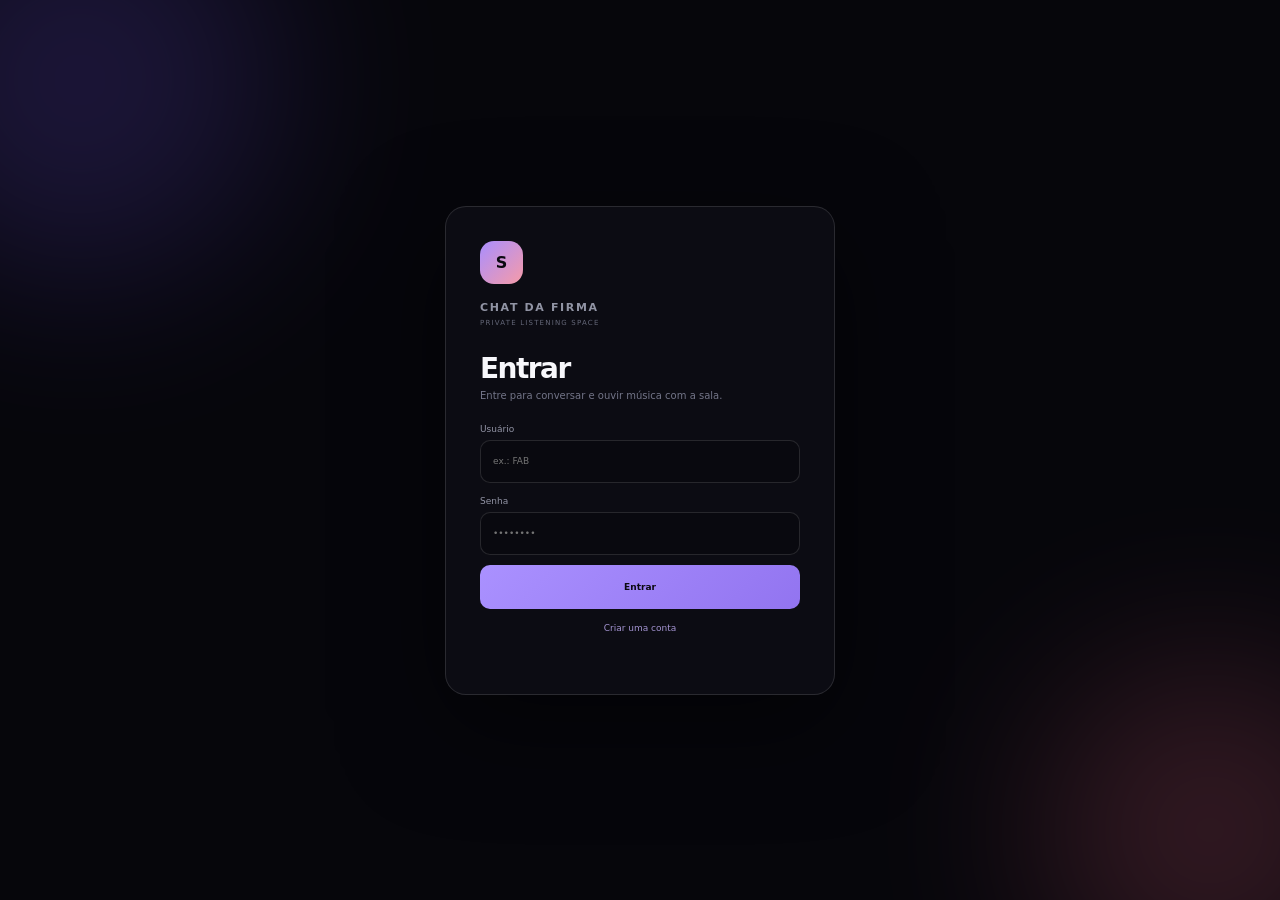
==== public/index.html @ df042251 "Add files via upload" ====
<!doctype html>
<html lang="pt-BR">
<head>
  <meta charset="UTF-8">
  <meta name="viewport" content="width=device-width, initial-scale=1.0">
  <meta name="theme-color" content="#08090d">
  <title>Nova guia</title>
  <link rel="stylesheet" href="style.css">
</head>
<body>
  <div id="toast-stack" class="toast-stack"></div>

  <div id="auth" class="auth-screen">
    <div class="auth-glow glow-a"></div><div class="auth-glow glow-b"></div>
    <div class="auth-card">
      <div class="logo-mark">S</div>
      <div class="brand"><span id="auth-site-name">CHAT DA FIRMA</span></div>
      <div class="auth-kicker">PRIVATE LISTENING SPACE</div>
      <h1 id="auth-title">Entrar</h1>
      <p id="auth-subtitle">Entre para conversar e ouvir música com a sala.</p>
      <label>Usuário<input id="auth-user" autocomplete="username" maxlength="30" placeholder="ex.: FAB"></label>
      <label>Senha<input id="auth-pass" type="password" autocomplete="current-password" maxlength="120" placeholder="••••••••"></label>
      <button id="auth-submit" class="primary big">Entrar</button>
      <button id="auth-toggle" class="text-button">Criar uma conta</button>
      <div id="auth-error" class="form-error"></div>
    </div>
  </div>

  <div id="room-modal" class="overlay hidden"><div class="modal">
    <button class="modal-close" id="room-close" aria-label="Fechar">×</button>
    <div class="kicker">NOVO ESPAÇO</div><h2>Criar sala</h2><p>Um lugar separado para conversar e ouvir junto.</p>
    <label>Nome da sala<input id="room-name" maxlength="30" placeholder="after-hours"></label>
    <div class="field-label">Cor da sala</div>
    <div id="accent-picker" class="accent-picker"></div>
    <label class="check-row"><input id="room-private" type="checkbox"><span></span> Sala protegida por senha</label>
    <label id="room-pass-wrap" class="hidden">Senha<input id="room-pass" type="password" maxlength="80" placeholder="mínimo 4 caracteres"></label>
    <div class="modal-actions"><button id="room-create" class="primary">Criar sala</button></div>
    <div id="room-error" class="form-error"></div>
  </div></div>

  <div id="password-modal" class="overlay hidden"><div class="modal small-modal">
    <button class="modal-close" id="password-close" aria-label="Fechar">×</button>
    <div class="modal-icon lock-icon">●</div><div class="kicker">SALA PRIVADA</div><h2>Acesso restrito</h2><p>Essa sala exige uma senha.</p>
    <label>Senha<input id="room-enter-pass" type="password" maxlength="80"></label>
    <div class="modal-actions"><button id="password-enter" class="primary">Entrar na sala</button></div>
    <div id="password-error" class="form-error"></div>
  </div></div>

  <div id="music-modal" class="overlay hidden"><div class="modal music-modal">
    <button class="modal-close" id="music-close" aria-label="Fechar">×</button>
    <div class="kicker">COLOCAR NA FILA</div><h2>Adicionar música</h2><p>A próxima faixa entra na programação coletiva.</p>
    <div class="search-row"><input id="music-search" placeholder="Artista, faixa ou álbum..." autocomplete="off"><button id="music-search-btn" class="primary">Buscar</button></div>
    <div id="music-status" class="subtle"></div><div id="music-results" class="music-results"></div>
  </div></div>

  <div id="gif-modal" class="overlay hidden"><div class="modal gif-modal">
    <button class="modal-close" id="gif-close" aria-label="Fechar">×</button>
    <div class="kicker">GIFS</div><h2>Escolha um GIF</h2><p>Pesquise e escolha um GIF para enviar na sala.</p>
    <div class="gif-search-row"><input id="gif-search" maxlength="50" placeholder="Pesquisar GIFs..." autocomplete="off"><button id="gif-search-btn" class="icon-action" aria-label="Pesquisar"></button></div>
    <div id="gif-categories" class="gif-categories"></div>
    <div id="gif-status" class="subtle"></div>
    <div id="gif-results" class="gif-grid"></div>
  </div></div>

  <div id="queue-modal" class="overlay hidden"><div class="modal queue-modal">
    <button class="modal-close" id="queue-close" aria-label="Fechar">×</button>
    <div class="kicker">PROGRAMAÇÃO</div><h2>Fila da sala</h2><p>O que vem depois da faixa atual.</p>
    <div id="queue-list" class="queue-list"></div>
  </div></div>

  <div id="settings-modal" class="overlay hidden"><div class="modal settings-modal">
    <button class="modal-close" id="settings-close" aria-label="Fechar">×</button>
    <div class="kicker">PREFERÊNCIAS</div><h2>Ajustes</h2><p>Personalize como você aparece e, se for administrador, o nome do site.</p>
    <label>Seu nome de exibição<input id="display-name-input" maxlength="30" placeholder="Como os outros verão você"></label>
    <div class="settings-note">Seu usuário de login continua o mesmo. Apenas o nome mostrado no chat muda.</div>
    <div id="site-settings-wrap" class="hidden">
      <div class="settings-divider"></div>
      <div class="field-label">Identidade do site</div>
      <label>Nome do site<input id="site-name-input" maxlength="40" placeholder="Chat da Firma"></label>
      <div class="settings-note">Esse nome aparece dentro do aplicativo. A guia do navegador continuará como <strong>Nova guia</strong>.</div>
    </div>
    <div class="modal-actions"><button id="settings-save" class="primary">Salvar alterações</button></div>
    <div id="settings-error" class="form-error"></div>
  </div></div>

  <div id="admin-modal" class="overlay hidden"><div class="modal admin-modal">
    <button class="modal-close" id="admin-close" aria-label="Fechar">×</button>
    <div class="kicker">ADMIN / FAB</div><h2>Controle da comunidade</h2><p>Gerencie salas e histórico do servidor.</p>
    <div class="admin-danger"><div><strong>Limpar todas as conversas</strong><span>Remove o histórico de todas as salas.</span></div><button id="admin-clear-all" class="danger">Limpar tudo</button></div>
    <div class="admin-section-title">Salas</div><div id="admin-rooms" class="admin-rooms"></div>
  </div></div>

  <div id="app" class="app hidden">
    <aside class="sidebar">
      <div class="sidebar-head"><div class="brand-mini"><span class="brand-square" id="brand-mark">C</span><div><strong id="site-name">Chat da Firma</strong><small>conversa + música</small></div></div><button id="mobile-menu" class="icon-button" aria-label="Abrir menu">☰</button></div>
      <div class="profile-card"><div id="user-avatar" class="avatar"></div><div class="profile-copy"><strong id="user-name">—</strong><span><i></i><em id="user-role">online</em></span></div><button id="logout" class="logout">Sair</button></div>
      <div class="side-label"><span>SEUS ESPAÇOS</span><button id="new-room" class="plus-button" title="Nova sala" aria-label="Nova sala">+</button></div>
      <nav id="rooms" class="rooms"></nav>
      <button id="settings-open" class="settings-button"><span class="settings-label">Ajustes</span><span id="settings-icon"></span></button><button id="admin-open" class="admin-button hidden">Administração <span>FAB</span></button>
      <div class="sidebar-bottom"><span>Cloud radio</span><span class="live-pill"><i></i> LIVE</span></div>
    </aside>

    <main class="main">
      <header class="topbar">
        <div class="room-heading"><div id="room-badge" class="room-badge">G</div><div><div id="current-room" class="room-name">geral</div><div id="presence" class="room-presence">conectando...</div></div></div>
        <div class="top-actions"><button id="clear-room" class="top-action hidden">Limpar chat</button><button id="open-search-top" class="top-search"><span>⌕</span> Adicionar música <kbd>Ctrl K</kbd></button></div>
      </header>
      <section id="messages" class="messages"></section>
      <footer class="composer"><div class="composer-tools">
        <button id="open-music" class="composer-tool" title="Adicionar música" aria-label="Adicionar música"></button>
        <button id="open-image" class="composer-tool" title="Enviar imagem" aria-label="Enviar imagem"></button>
        <button id="open-gif" class="composer-tool gif-tool" title="Enviar GIF" aria-label="Enviar GIF"><span>GIF</span></button>
        <input id="image-input" class="hidden" type="file" accept="image/png,image/jpeg,image/webp,image/gif">
      </div><div class="composer-box"><textarea id="message-input" rows="1" placeholder="Escreva algo para a sala..."></textarea><span>Enter envia · Shift + Enter quebra linha</span></div><button id="send" class="send"><span>Enviar</span></button></footer>
    </main>

    <aside class="radio">
      <div class="radio-head"><div><div class="kicker">LIVE ROOM</div><h3>Rádio da sala</h3></div><div class="radio-actions"><button id="radio-toggle" class="ghost radio-toggle" title="Ativar recomendações"><span id="radio-icon"></span> Rádio <b id="radio-state">OFF</b></button><button id="open-queue" class="ghost"><span id="queue-icon"></span> Fila <span id="queue-count">0</span></button></div></div>
      <div id="cover" class="cover"><div class="cover-letter">S</div><div class="cover-shine"></div></div>
      <div class="track-meta"><h2 id="track-title">Nenhuma música</h2><p id="track-channel">Adicione uma faixa para começar</p></div>
      <div class="progress"><div id="progress-bar"></div></div><div class="time-row"><span id="time-current">0:00</span><span id="time-total">0:00</span></div>
      <div class="player-controls"><button id="previous-placeholder" class="round-control" disabled>↶</button><button id="play-pause" class="play-control" disabled aria-label="Reproduzir ou pausar"><span id="play-icon">▶</span></button><button id="next-track" class="round-control" disabled aria-label="Próxima música">↷</button></div>
      <div class="volume-control"><button id="volume-mute" class="volume-icon" title="Mutar volume" aria-label="Mutar volume"></button><input id="volume-range" type="range" min="0" max="100" value="100" aria-label="Volume da música"><span id="volume-value">100%</span></div><button id="sound" class="sound-button hidden" title="Notificações"></button>
      <div class="up-next"><div class="up-next-head"><span>PRÓXIMAS</span><button id="open-queue-2">Ver fila</button></div><div id="mini-queue"></div></div>
      <div class="radio-footer"><span><i></i> sincronizado</span><span id="sync-label">—</span></div>
    </aside>
  </div>

  <div id="youtube-player"></div>
  <script src="https://www.youtube.com/iframe_api"></script>
  <script src="app.js"></script>
</body>
</html>
---- public/style.css ----
:root{
  --bg:#07070c;--bg2:#0b0b12;--panel:rgba(17,17,27,.84);--panel-solid:#11111b;--panel-soft:#151522;
  --line:rgba(255,255,255,.075);--line-strong:rgba(255,255,255,.12);--text:#f7f7fb;--muted:#8c8da0;--dim:#5e6071;
  --accent:#9b7cff;--accent-soft:#c9bdff;--green:#55e39b;--red:#ff6f87;--shadow:0 30px 100px rgba(0,0,0,.52);
  font-family:Inter,ui-sans-serif,system-ui,-apple-system,BlinkMacSystemFont,"Segoe UI",sans-serif;
}
*{box-sizing:border-box}html,body{height:100%;margin:0}body{background:var(--bg);color:var(--text);overflow:hidden}button,input,textarea{font:inherit}button{border:0;color:inherit;cursor:pointer}button:disabled{opacity:.42;cursor:not-allowed}.hidden{display:none!important}.svg-icon{display:inline-block;vertical-align:middle;flex:0 0 auto}
body:before{content:"";position:fixed;inset:0;pointer-events:none;background:radial-gradient(900px 500px at 58% -10%,rgba(155,124,255,.12),transparent 60%),radial-gradient(700px 500px at 95% 100%,rgba(103,214,208,.045),transparent 60%);z-index:-1}
.app{height:100vh;display:grid;grid-template-columns:252px minmax(0,1fr) 356px;background:linear-gradient(180deg,#08080e,#06060a)}
.sidebar{display:flex;flex-direction:column;border-right:1px solid var(--line);background:rgba(11,11,18,.82);backdrop-filter:blur(24px);padding:16px 13px;min-width:0}.sidebar-head{display:flex;align-items:center;justify-content:space-between;padding:3px 5px 17px}.brand-mini{display:flex;align-items:center;gap:10px}.brand-square{display:grid;place-items:center;width:32px;height:32px;border:1px solid rgba(255,255,255,.1);border-radius:10px;background:linear-gradient(135deg,#18152a,#11111a);color:#d7d0ff;font-size:12px;font-weight:900;box-shadow:0 8px 28px rgba(155,124,255,.12)}.brand-mini strong{display:block;font-size:12px;letter-spacing:-.02em}.brand-mini small{display:block;color:var(--dim);font-size:9px;letter-spacing:.09em;text-transform:uppercase;margin-top:3px}.icon-button{display:none;background:#14141f;border:1px solid var(--line-strong);border-radius:10px;width:34px;height:34px}
.profile-card{display:flex;align-items:center;gap:10px;padding:11px;background:linear-gradient(145deg,rgba(155,124,255,.1),rgba(255,255,255,.025));border:1px solid var(--line);border-radius:15px}.avatar,.message-avatar{background:linear-gradient(135deg,#a88cff,#ff9baa);display:grid;place-items:center;color:#100d16;font-weight:900}.avatar{width:36px;height:36px;border-radius:12px;font-size:10px}.profile-copy{min-width:0;flex:1}.profile-copy strong{display:block;font-size:11px;white-space:nowrap;overflow:hidden;text-overflow:ellipsis}.profile-copy span{display:flex;gap:5px;align-items:center;margin-top:3px}.profile-copy i,.live-pill i,.radio-footer i{width:6px;height:6px;border-radius:50%;background:var(--green);display:inline-block;box-shadow:0 0 12px rgba(85,227,155,.75)}.profile-copy em{font-style:normal;font-size:9px;color:#69dca5}.logout{background:none;color:#6f7182;font-size:9px}.logout:hover{color:#fff}
.side-label{display:flex;align-items:center;justify-content:space-between;margin:23px 7px 8px;color:#65677a;font-size:8px;font-weight:800;letter-spacing:.15em}.plus-button{width:25px;height:25px;display:grid;place-items:center;background:#151522;border:1px solid var(--line-strong);border-radius:8px;color:#bdb6d9}.plus-button:hover{background:#1b1929;border-color:rgba(155,124,255,.35)}.rooms{display:flex;flex-direction:column;gap:3px;overflow:auto;padding-right:2px}.room-item{display:flex;align-items:center;gap:9px;width:100%;padding:8px 9px;border-radius:10px;color:#818396;background:transparent;text-align:left;font-size:11px;transition:.16s}.room-item:hover{background:rgba(255,255,255,.035);color:#e7e7ee}.room-item.active{background:linear-gradient(90deg,rgba(155,124,255,.18),rgba(155,124,255,.055));color:#fff;box-shadow:inset 2px 0 0 var(--accent)}.room-dot{width:25px;height:25px;border-radius:8px;display:grid;place-items:center;background:color-mix(in srgb,var(--room-color) 11%,#11111a);border:1px solid color-mix(in srgb,var(--room-color) 30%,transparent);color:var(--room-color);font-size:9px;font-weight:900}.room-lock{margin-left:auto;color:#737588;display:flex}.admin-button,.settings-button{width:100%;display:flex;align-items:center;justify-content:space-between;margin-top:8px;padding:10px 11px;border-radius:10px;font-size:9px;font-weight:750;text-align:left}.settings-button{background:#11111b;border:1px solid var(--line);color:#aeb0c0}.settings-button:hover{background:#181825;color:#f0f0f5;border-color:var(--line-strong)}.settings-button #settings-icon{display:flex;color:#77798a}.admin-button{background:#171219;border:1px solid #34222b;color:#f0cdd5}.admin-button span{font-size:8px;color:#a0808b}.sidebar-bottom{margin-top:auto;padding:13px 8px 2px;color:#595b6c;font-size:8px;display:flex;justify-content:space-between;align-items:center}.live-pill{font-size:8px;color:#65dca3;display:flex;gap:5px;align-items:center}
.main{min-width:0;display:flex;flex-direction:column;background:rgba(4,4,8,.52)}.topbar{height:70px;display:flex;align-items:center;justify-content:space-between;padding:0 20px;border-bottom:1px solid var(--line);background:rgba(8,8,13,.7);backdrop-filter:blur(20px)}.room-heading{display:flex;align-items:center;gap:11px}.room-badge{width:35px;height:35px;border-radius:11px;background:#13131e;border:1px solid var(--line-strong);display:grid;place-items:center;font-weight:900;font-size:11px}.room-name{font-size:13px;font-weight:750}.room-presence{font-size:9px;color:#666879;margin-top:3px}.top-actions{display:flex;gap:7px;align-items:center}.top-action,.ghost,.top-search{background:rgba(20,20,31,.78);border:1px solid var(--line);border-radius:10px;color:#9b9dad;font-size:9px;padding:9px 11px}.top-action:hover,.ghost:hover,.top-search:hover{background:#191925;border-color:var(--line-strong);color:#e7e7ee}.top-search{display:flex;gap:7px;align-items:center}.top-search span{font-size:14px;color:#b9aaff}.top-search kbd{font-size:8px;color:#626477;background:#0c0c13;border:1px solid var(--line);border-radius:5px;padding:2px 5px}
.messages{flex:1;overflow:auto;padding:25px 30px 22px;scroll-behavior:smooth}.messages:empty:before{content:"Comece a conversa";display:grid;place-items:center;height:100%;color:#20212d;font-size:21px;font-weight:800;letter-spacing:-.04em}.message-row{display:flex;gap:9px;margin:0 0 17px;max-width:74%;animation:messageIn .18s ease}.message-row.mine{margin-left:auto;flex-direction:row-reverse}.message-avatar{width:31px;height:31px;flex:0 0 31px;border-radius:10px;font-size:8px}.message-content{min-width:0}.message-head{display:flex;align-items:center;gap:7px;margin:0 0 5px}.mine .message-head{justify-content:flex-end}.message-name{font-size:9px;font-weight:800;color:#b7bac8}.mine .message-name{color:#cfc6ff}.message-time{font-size:8px;color:#505263}.bubble{display:inline-block;padding:10px 12px;border-radius:13px 13px 13px 4px;background:linear-gradient(145deg,#13131e,#101019);border:1px solid var(--line);color:#e9e9ef;font-size:11px;line-height:1.5;white-space:pre-wrap;word-break:break-word;box-shadow:0 8px 24px rgba(0,0,0,.12)}.mine .bubble{border-radius:13px 13px 4px 13px;background:linear-gradient(145deg,#251d40,#1c172f);border-color:rgba(155,124,255,.2)}.reactions{display:flex;gap:4px;margin-top:5px}.reaction{background:rgba(15,15,23,.9);border:1px solid var(--line);border-radius:999px;padding:4px 7px;font-size:11px;color:#858797;line-height:1}.reaction:hover{transform:translateY(-1px);border-color:rgba(155,124,255,.4);background:#1a1825;color:#fff}.system-message{text-align:center;color:#55586a;font-size:8px;margin:18px 0}
.composer{padding:11px 17px 15px;border-top:1px solid var(--line);display:flex;gap:8px;align-items:flex-end;background:rgba(8,8,13,.86);backdrop-filter:blur(18px)}.composer-tool{width:42px;height:42px;border-radius:12px;background:#12121d;border:1px solid var(--line);color:#b7a9ff;font-size:19px}.composer-tool:hover{background:#1a1727;border-color:rgba(155,124,255,.35)}.composer-box{flex:1;position:relative;background:#10101a;border:1px solid var(--line-strong);border-radius:12px;min-height:42px;transition:.15s}.composer-box:focus-within{border-color:rgba(155,124,255,.55);box-shadow:0 0 0 3px rgba(155,124,255,.06)}.composer-box textarea{width:100%;resize:none;min-height:40px;max-height:130px;padding:11px 12px 18px;background:transparent;color:#f1f1f5;outline:0;border:0;font-size:11px}.composer-box textarea::placeholder{color:#5f6171}.composer-box span{position:absolute;right:10px;bottom:3px;font-size:7px;color:#454758}.send{height:42px;padding:0 17px;border-radius:12px;background:linear-gradient(135deg,#aa91ff,#916ff2);color:#0d0b13;font-size:10px;font-weight:850;box-shadow:0 10px 30px rgba(155,124,255,.18)}.send:hover{filter:brightness(1.08)}
.radio{border-left:1px solid var(--line);background:linear-gradient(180deg,rgba(13,13,20,.9),rgba(8,8,13,.96));padding:18px;display:flex;flex-direction:column;min-width:0}.radio-head{display:flex;justify-content:space-between;align-items:flex-start;margin-bottom:14px}.kicker{font-size:7px;letter-spacing:.17em;font-weight:850;color:#686a7d}.radio h3{font-size:14px;margin:3px 0 0}.ghost{font-size:8px;display:flex;align-items:center;gap:4px}.ghost span:last-child{color:#bcaeff;margin-left:1px}.cover{height:250px;border-radius:16px;overflow:hidden;position:relative;background:radial-gradient(circle at 25% 20%,rgba(196,181,253,.8),transparent 23%),linear-gradient(145deg,#201b36,#090b11 58%,#171326);border:1px solid var(--line-strong);display:grid;place-items:center;box-shadow:0 25px 65px rgba(0,0,0,.4)}.cover img{width:100%;height:100%;object-fit:cover;display:block}.cover:after{content:"";position:absolute;inset:0;background:linear-gradient(180deg,transparent 45%,rgba(0,0,0,.68));pointer-events:none}.cover-letter{font-size:70px;font-weight:900;color:rgba(255,255,255,.08)}.cover-shine{position:absolute;width:220px;height:220px;border-radius:50%;border:1px solid rgba(255,255,255,.08);transform:translate(20px,-10px)}.track-meta{padding:17px 1px 8px}.track-meta h2{font-size:15px;line-height:1.3;margin:0;white-space:nowrap;overflow:hidden;text-overflow:ellipsis}.track-meta p{font-size:9px;color:#707284;margin:5px 0 0;white-space:nowrap;overflow:hidden;text-overflow:ellipsis}.progress{height:4px;border-radius:99px;background:#1a1a25;overflow:hidden;margin-top:10px}.progress div{height:100%;width:0;background:linear-gradient(90deg,#8f76ef,#c5b5ff);border-radius:inherit;transition:width .25s linear}.time-row{display:flex;justify-content:space-between;color:#555769;font-size:8px;margin-top:5px}.player-controls{display:flex;align-items:center;justify-content:center;gap:13px;margin:15px 0}.round-control,.play-control{display:grid;place-items:center;border-radius:50%;background:#151520;border:1px solid var(--line-strong);color:#b7b9c7}.round-control{width:35px;height:35px;font-size:14px}.play-control{width:49px;height:49px;background:linear-gradient(135deg,#b19aff,#9273f0);border-color:transparent;color:#0d0b13;box-shadow:0 10px 34px rgba(155,124,255,.22)}.sound-button{height:34px;display:flex;align-items:center;justify-content:center;gap:7px;border-radius:10px;background:#17152a;border:1px solid #3b315c;color:#cfc5ff;font-size:9px}.sound-button:hover{background:#1c1931}.sound-button.muted{color:#858799;background:#13131b;border-color:var(--line)}.up-next{margin-top:18px;border-top:1px solid var(--line);padding-top:15px;min-height:0;display:flex;flex-direction:column}.up-next-head{display:flex;justify-content:space-between;align-items:center;font-size:7px;font-weight:850;letter-spacing:.13em;color:#66697a}.up-next-head button{background:none;color:#9f91c9;font-size:8px}.mini-item{display:flex;gap:8px;align-items:center;padding:9px 0;border-bottom:1px solid rgba(255,255,255,.04)}.mini-item img{width:35px;height:35px;border-radius:8px;object-fit:cover}.mini-info{min-width:0}.mini-info strong{display:block;font-size:9px;white-space:nowrap;overflow:hidden;text-overflow:ellipsis}.mini-info span{display:block;color:#626475;font-size:7px;margin-top:2px;white-space:nowrap;overflow:hidden;text-overflow:ellipsis}.queue-empty{padding:18px 0;color:#505263;font-size:8px}.radio-footer{margin-top:auto;padding-top:14px;display:flex;justify-content:space-between;font-size:7px;color:#555768}.radio-footer span:first-child{display:flex;align-items:center;gap:5px}
.overlay{position:fixed;inset:0;background:rgba(3,3,7,.78);backdrop-filter:blur(14px);display:grid;place-items:center;z-index:50;padding:20px}.modal{width:min(560px,100%);max-height:90vh;overflow:auto;background:linear-gradient(145deg,#11111b,#0d0d15);border:1px solid var(--line-strong);border-radius:20px;padding:26px;box-shadow:var(--shadow);position:relative}.modal h2{font-size:22px;letter-spacing:-.05em;margin:6px 0}.modal p{font-size:10px;color:#737588;margin:0 0 20px;line-height:1.55}.modal-close{position:absolute;right:17px;top:15px;display:grid;place-items:center;background:#161621;border:1px solid var(--line);width:30px;height:30px;border-radius:9px;color:#7e8091;font-size:18px}.modal-close:hover{color:#fff;background:#1d1d2a}.modal label{display:block;font-size:9px;color:#9294a4;margin:14px 0}.modal input{width:100%;height:42px;margin-top:7px;background:#09090f;border:1px solid var(--line-strong);border-radius:10px;color:#f2f2f7;padding:0 12px;outline:0}.modal input:focus{border-color:rgba(155,124,255,.65);box-shadow:0 0 0 3px rgba(155,124,255,.07)}.primary{background:linear-gradient(135deg,#aa91ff,#9274f0);color:#0c0a12;border-radius:10px;padding:11px 15px;font-size:9px;font-weight:850}.primary:hover{filter:brightness(1.07)}.primary.big{width:100%;height:44px;margin-top:10px}.text-button{display:block;background:none;color:#a494d2;font-size:9px;margin:13px auto 0}.form-error{min-height:16px;color:#ff8d9d;font-size:8px;margin-top:10px}.modal-actions{display:flex;justify-content:flex-end;margin-top:20px}.accent-picker{display:flex;gap:8px}.accent{width:29px;height:29px;border-radius:50%;border:2px solid transparent}.accent.selected{border-color:#fff;box-shadow:0 0 0 3px rgba(255,255,255,.08)}.check-row{display:flex!important;align-items:center;gap:9px;color:#a9abb9!important}.check-row input{width:0;height:0;position:absolute;opacity:0}.check-row span{width:31px;height:17px;background:#222330;border-radius:999px;position:relative}.check-row span:after{content:"";position:absolute;width:13px;height:13px;left:2px;top:2px;border-radius:50%;background:#7d7f90;transition:.2s}.check-row input:checked+span{background:#5b4b85}.check-row input:checked+span:after{left:16px;background:#d1c6ff}.search-row{display:flex;gap:8px}.search-row input{margin:0}.subtle{min-height:18px;color:#67697a;font-size:8px;margin:12px 0}.music-results{display:flex;flex-direction:column;gap:5px}.music-result{display:grid;grid-template-columns:64px 1fr 28px;align-items:center;gap:10px;width:100%;padding:9px;border-radius:11px;border:1px solid transparent;background:transparent;text-align:left}.music-result:hover{background:#171721;border-color:var(--line)}.music-result img{width:64px;height:38px;object-fit:cover;border-radius:7px}.music-result strong{font-size:9px;display:block;white-space:nowrap;overflow:hidden;text-overflow:ellipsis}.music-result span{display:block;color:#66697a;font-size:8px;margin-top:3px}.music-result .result-add{display:grid;place-items:center;color:#8f80c4}.queue-list{display:flex;flex-direction:column;gap:6px}.queue-row{display:grid;grid-template-columns:24px 56px 1fr;gap:10px;align-items:center;padding:8px;border:1px solid var(--line);border-radius:11px}.queue-row img{width:56px;height:36px;border-radius:7px;object-fit:cover}.queue-row b{font-size:8px;color:#56586a}.queue-row strong{font-size:9px;white-space:nowrap;overflow:hidden;text-overflow:ellipsis}.queue-row span{display:block;color:#606273;font-size:7px;margin-top:2px}
.auth-screen{position:fixed;inset:0;z-index:100;display:grid;place-items:center;background:#06060b;overflow:hidden}.auth-card{position:relative;width:min(390px,calc(100% - 32px));padding:34px;background:rgba(13,13,21,.93);border:1px solid var(--line-strong);border-radius:21px;box-shadow:var(--shadow);z-index:2}.logo-mark{width:43px;height:43px;border-radius:14px;background:linear-gradient(135deg,#a98eff,#f69ba8);display:grid;place-items:center;color:#0a0910;font-weight:900;margin-bottom:17px}.brand{font-size:11px;letter-spacing:.15em;font-weight:900}.brand span{color:#9194a4;font-weight:550}.auth-kicker{font-size:7px;letter-spacing:.17em;color:#646778;margin-top:5px}.auth-card h1{font-size:28px;letter-spacing:-.055em;margin:25px 0 5px}.auth-card>p{font-size:10px;color:#737588;margin:0 0 23px}.auth-card label{display:block;color:#9294a5;font-size:9px;margin-top:13px}.auth-card input{width:100%;height:43px;margin-top:6px;background:#09090f;border:1px solid var(--line-strong);border-radius:10px;color:#fff;padding:0 12px;outline:0}.auth-card input:focus{border-color:#665596}.auth-glow{position:absolute;border-radius:50%;filter:blur(90px);opacity:.18}.glow-a{width:400px;height:400px;background:#7c5cff;left:-120px;top:-120px}.glow-b{width:340px;height:340px;background:#ff718d;right:-100px;bottom:-100px}
.admin-danger{display:flex;align-items:center;justify-content:space-between;padding:14px;border:1px solid #3a2229;background:#161014;border-radius:12px;margin:18px 0}.admin-danger strong,.admin-danger span{display:block}.admin-danger strong{font-size:9px}.admin-danger span{font-size:8px;color:#747789;margin-top:3px}.danger{background:#51212b;color:#ffabb8;border:1px solid #71303c;border-radius:9px;padding:9px 12px;font-size:8px}.admin-section-title{font-size:7px;letter-spacing:.13em;color:#66697b;font-weight:850;margin:18px 0 8px}.admin-room{display:flex;align-items:center;gap:8px;padding:10px;border:1px solid var(--line);border-radius:11px;margin-bottom:6px}.admin-room-info{flex:1;min-width:0}.admin-room-info strong{font-size:9px}.admin-room-info span{display:block;color:#626475;font-size:7px;margin-top:2px}.admin-room button{display:flex;align-items:center;gap:4px;font-size:8px;padding:7px 8px;border-radius:8px;background:#171922;border:1px solid var(--line)}.admin-room button.delete{color:#ff9aaa;background:#1b1014;border-color:#43232d}.settings-modal{max-width:480px}.settings-note{font-size:8px;line-height:1.55;color:#687083;margin-top:8px}.settings-note strong{color:#a0a4b5}.settings-divider{height:1px;background:var(--line);margin:20px 0 16px}.settings-modal .field-label{margin-bottom:8px}.toast-stack{position:fixed;right:20px;top:20px;z-index:200;display:flex;flex-direction:column;gap:7px}.toast{display:flex;align-items:center;gap:8px;background:#15151f;border:1px solid var(--line-strong);box-shadow:var(--shadow);padding:10px 13px;border-radius:11px;font-size:9px;color:#e5e5eb;animation:toast .25s ease}.toast svg{color:#ad9bff}.toast.error{border-color:#542b36;color:#ffadb9}.toast.error svg{color:#ff8395}@keyframes toast{from{transform:translateY(-6px);opacity:0}to{transform:none;opacity:1}}@keyframes messageIn{from{transform:translateY(4px);opacity:0}to{transform:none;opacity:1}}#youtube-player{position:fixed;width:1px;height:1px;left:-20px;bottom:-20px;opacity:.01;pointer-events:none}
@media(max-width:1100px){.app{grid-template-columns:220px minmax(0,1fr)}.radio{position:fixed;right:0;top:0;bottom:0;width:340px;transform:translateX(100%);transition:.25s;z-index:30;box-shadow:var(--shadow)}body.radio-open .radio{transform:none}.top-search kbd{display:none}}
@media(max-width:760px){.app{grid-template-columns:1fr}.sidebar{position:fixed;left:0;top:0;bottom:0;width:270px;z-index:40;transform:translateX(-100%);transition:.25s;box-shadow:var(--shadow)}body.sidebar-open .sidebar{transform:none}.icon-button{display:grid;place-items:center}.messages{padding:18px 13px}.message-row{max-width:92%}.topbar{padding:0 12px}.top-action{display:none}.top-search{padding:9px}.composer{padding:8px}.composer-box span{display:none}.composer-tool{width:40px}.send{padding:0 13px}.radio{width:min(340px,92vw)}}

/* 2026 composer + GIF picker + per-user mixer */
.composer-tools{display:flex;gap:7px;align-items:center}.composer-tool{display:grid;place-items:center;width:40px;height:40px;padding:0;border-radius:11px;background:#11111a;border:1px solid var(--line-strong);color:#aaa0d4;transition:transform .15s ease,background .15s ease,border-color .15s ease,color .15s ease}.composer-tool:hover{transform:translateY(-1px);background:#181626;border-color:rgba(155,124,255,.45);color:#eee9ff}.composer-tool .svg-icon{stroke-width:1.7}.gif-tool{font-size:10px;font-weight:900;letter-spacing:.04em;color:#d6ccff}.gif-tool span{padding:4px 5px;border:1px solid rgba(181,164,255,.35);border-radius:5px;background:rgba(155,124,255,.08)}
.volume-control{display:flex;align-items:center;gap:9px;height:34px;padding:0 10px;margin-top:4px;border:1px solid var(--line);background:#11111a;border-radius:10px}.volume-icon{display:grid;place-items:center;width:24px;height:24px;padding:0;background:transparent;color:#a99bd0}.volume-icon:hover{color:#fff}.volume-icon.muted{color:#77798b}.volume-control input[type=range]{flex:1;min-width:0;accent-color:#9b7cff}.volume-control span{width:30px;text-align:right;color:#7f8192;font-size:8px;font-variant-numeric:tabular-nums}
.gif-modal{width:min(760px,100%)}.gif-search-row{display:flex;gap:8px}.gif-search-row input{margin:0}.icon-action{width:42px;height:42px;display:grid;place-items:center;border-radius:10px;background:linear-gradient(135deg,#aa91ff,#9274f0);color:#0c0a12}.gif-categories{display:flex;gap:7px;overflow:auto;padding:12px 0 4px;scrollbar-width:none}.gif-categories::-webkit-scrollbar{display:none}.gif-chip{flex:0 0 auto;padding:7px 10px;border-radius:999px;background:#141420;border:1px solid var(--line);color:#aeb0c0;font-size:9px}.gif-chip:hover{background:#1b1929;border-color:rgba(155,124,255,.4);color:#eee}.gif-grid{display:grid;grid-template-columns:repeat(4,minmax(0,1fr));gap:8px;max-height:55vh;overflow:auto;padding-top:8px}.gif-card{position:relative;aspect-ratio:1.25;border-radius:11px;overflow:hidden;background:#0b0b12;border:1px solid var(--line);padding:0}.gif-card img{width:100%;height:100%;display:block;object-fit:cover}.gif-card span{position:absolute;right:6px;bottom:6px;padding:3px 5px;border-radius:5px;background:rgba(5,5,9,.72);font-size:7px;font-weight:850;color:#fff;opacity:0;transition:.15s}.gif-card:hover{border-color:rgba(155,124,255,.6);transform:translateY(-1px)}.gif-card:hover span{opacity:1}.media-bubble{padding:5px!important;background:#0d0d15!important}.media-bubble img{display:block;max-width:min(430px,70vw);max-height:360px;border-radius:9px;object-fit:contain}.media-caption{padding:7px 5px 3px;font-size:9px;color:#c4c5cf}.media-error{display:block;padding:18px;color:#77798a;font-size:9px}.media-bubble + .reactions{margin-top:4px}
@media(max-width:760px){.composer-tools{gap:4px}.composer-tool{width:37px;height:37px}.gif-grid{grid-template-columns:repeat(2,minmax(0,1fr))}.volume-control{margin-top:3px}.media-bubble img{max-width:78vw}}

/* Envio rápido de imagens por colar/arrastar */
.messages.drop-image-active, .composer.drop-image-active {
  outline: 1px dashed rgba(170,145,255,.75);
  outline-offset: -5px;
  background: rgba(155,124,255,.045);
}
.composer.drop-image-active .composer-box {
  border-color: rgba(155,124,255,.7);
  box-shadow: 0 0 0 3px rgba(155,124,255,.08);
}


/* Arrastar imagem para o chat */
body.is-dragging-image .messages,
body.is-dragging-image .composer {
  outline: 2px dashed var(--accent, #8b5cf6);
  outline-offset: -4px;
}

.drop-image-active {
  position: relative;
  outline: 2px dashed var(--accent, #8b5cf6) !important;
  outline-offset: -4px;
  background: color-mix(in srgb, var(--accent, #8b5cf6) 7%, transparent);
}
.radio-actions{display:flex;align-items:center;gap:6px}.radio-toggle{display:flex;align-items:center;gap:6px}.radio-toggle b{font-size:7px;color:#66697a;letter-spacing:.08em}.radio-toggle.active{color:#d9d0ff;border-color:rgba(155,124,255,.45);background:rgba(155,124,255,.08)}.radio-toggle.active b{color:#a994ff}.radio-toggle svg{width:14px;height:14px}
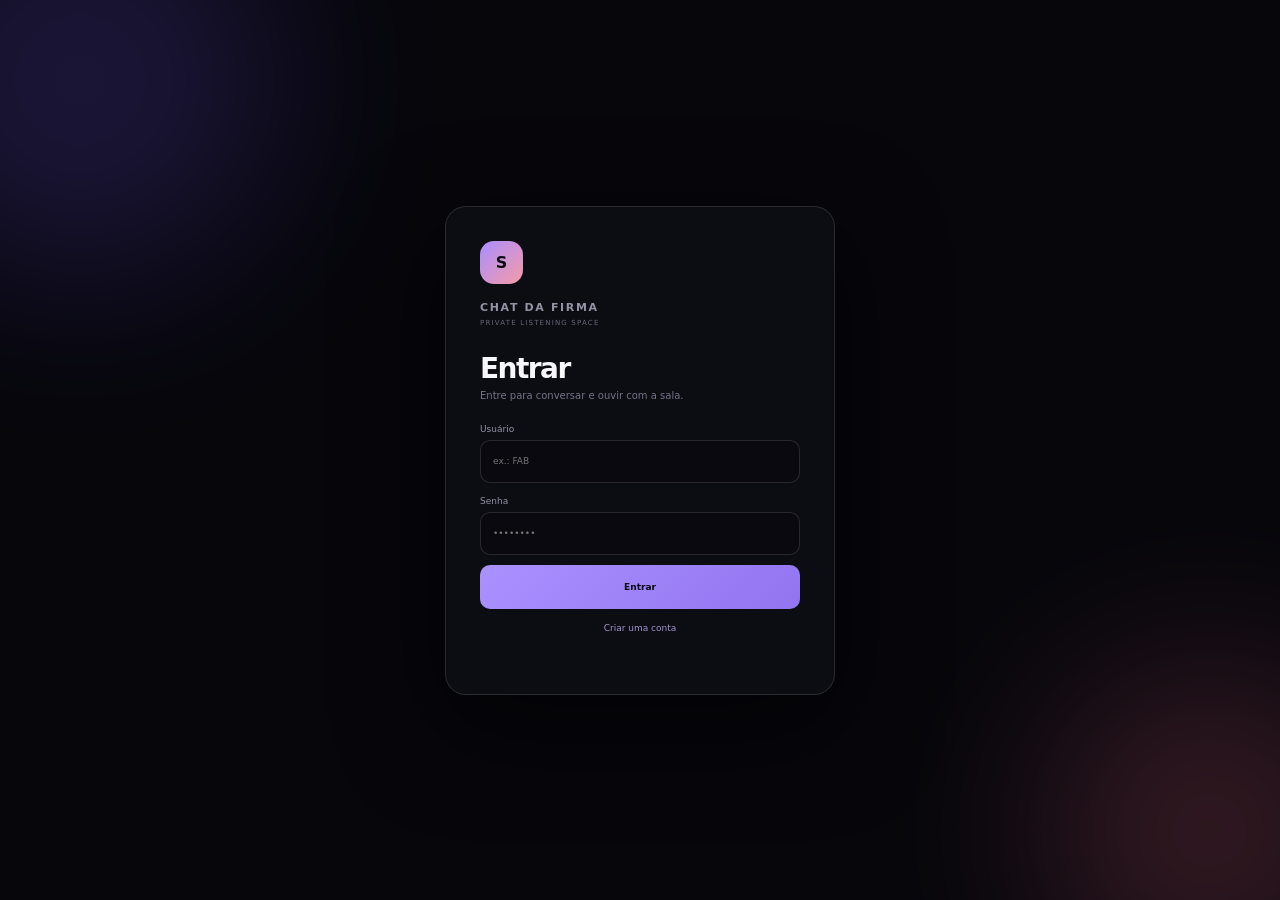
==== commit 2dc83f97: "Add files via upload" ====
--- a/public/index.html
+++ b/public/index.html
@@ -122,11 +122,12 @@
       <div class="player-controls"><button id="previous-placeholder" class="round-control" disabled>↶</button><button id="play-pause" class="play-control" disabled aria-label="Reproduzir ou pausar"><span id="play-icon">▶</span></button><button id="next-track" class="round-control" disabled aria-label="Próxima música">↷</button></div>
       <div class="volume-control"><button id="volume-mute" class="volume-icon" title="Mutar volume" aria-label="Mutar volume"></button><input id="volume-range" type="range" min="0" max="100" value="100" aria-label="Volume da música"><span id="volume-value">100%</span></div><button id="sound" class="sound-button hidden" title="Notificações"></button>
       <div class="up-next"><div class="up-next-head"><span>PRÓXIMAS</span><button id="open-queue-2">Ver fila</button></div><div id="mini-queue"></div></div>
-      <div class="radio-footer"><span><i></i> sincronizado</span><span id="sync-label">—</span></div>
+      <div class="radio-footer"><span><i></i> sincronizado</span><span id="sync-label">—</span></div><button id="open-recap" class="recap-button" type="button">Recap da semana <span>→</span></button>
     </aside>
   </div>
 
   <div id="youtube-player"></div>
+  <div id="recap-modal" class="modal hidden"><div class="modal-card recap-modal"><button id="recap-close" class="modal-close" aria-label="Fechar">×</button><div class="kicker">ÚLTIMOS 7 DIAS</div><h2>Recap da sala</h2><p class="recap-subtitle">Um retrato leve do que tocou por aqui.</p><div id="recap-content"></div></div></div>
   <script src="https://www.youtube.com/iframe_api"></script>
   <script src="app.js"></script>
 </body>
--- a/public/style.css
+++ b/public/style.css
@@ -1,4 +1,4 @@
-:root{
+:root{--ambient:155,124,255;
   --bg:#07070c;--bg2:#0b0b12;--panel:rgba(17,17,27,.84);--panel-solid:#11111b;--panel-soft:#151522;
   --line:rgba(255,255,255,.075);--line-strong:rgba(255,255,255,.12);--text:#f7f7fb;--muted:#8c8da0;--dim:#5e6071;
   --accent:#9b7cff;--accent-soft:#c9bdff;--green:#55e39b;--red:#ff6f87;--shadow:0 30px 100px rgba(0,0,0,.52);
@@ -52,3 +52,17 @@
   background: color-mix(in srgb, var(--accent, #8b5cf6) 7%, transparent);
 }
 .radio-actions{display:flex;align-items:center;gap:6px}.radio-toggle{display:flex;align-items:center;gap:6px}.radio-toggle b{font-size:7px;color:#66697a;letter-spacing:.08em}.radio-toggle.active{color:#d9d0ff;border-color:rgba(155,124,255,.45);background:rgba(155,124,255,.08)}.radio-toggle.active b{color:#a994ff}.radio-toggle svg{width:14px;height:14px}
+
+/* Radio identity */
+.radio{position:relative;overflow:hidden}.radio:before{content:"";position:absolute;inset:0;background:radial-gradient(circle at 50% 22%,rgba(var(--ambient),.18),transparent 38%);pointer-events:none;transition:background .8s ease}.radio>*{position:relative;z-index:1}
+.cover{background:radial-gradient(circle at 50% 50%,rgba(var(--ambient),.20),transparent 45%),#08090e;border-radius:18px;transition:background .8s ease,box-shadow .8s ease;box-shadow:0 22px 60px rgba(var(--ambient),.12)}
+.cover.has-vinyl{background:radial-gradient(circle at 50% 50%,rgba(var(--ambient),.32),transparent 42%),#07080c;display:grid;place-items:center}
+.vinyl-disc{width:min(78%,220px);aspect-ratio:1;border-radius:50%;position:relative;background:radial-gradient(circle,#111 0 12%,#202026 12.5% 13%,#0b0b0e 13.5% 100%);box-shadow:0 18px 50px rgba(0,0,0,.55),inset 0 0 0 1px rgba(255,255,255,.07);animation:vinylSpin 8s linear infinite;animation-play-state:paused;transition:transform .6s ease,opacity .35s ease}
+.vinyl-disc.playing{animation-play-state:running}.vinyl-disc:before{content:"";position:absolute;inset:5%;border-radius:50%;background:repeating-radial-gradient(circle,#101014 0 2px,#16161b 2.5px 4px);opacity:.8}.vinyl-disc img{position:absolute;inset:23%;width:54%;height:54%;object-fit:cover;border-radius:50%;z-index:2;border:1px solid rgba(255,255,255,.12)}
+.vinyl-disc:after{content:"";position:absolute;left:50%;top:50%;width:7px;height:7px;transform:translate(-50%,-50%);border-radius:50%;background:#ddd;z-index:3;box-shadow:0 0 0 3px #111}
+@keyframes vinylSpin{to{transform:rotate(360deg)}}
+.track-meta{transition:transform .35s ease,opacity .35s ease}.cover.track-changing .vinyl-disc{opacity:.35;transform:scale(.92)}
+.recap-button{width:100%;margin-top:12px;padding:10px 12px;border-radius:10px;border:1px solid var(--line);background:rgba(255,255,255,.025);color:#8f91a2;font-size:8px;display:flex;justify-content:space-between;align-items:center}.recap-button:hover{border-color:rgba(var(--ambient),.45);color:#c8bfff;background:rgba(var(--ambient),.07)}
+.recap-modal{max-width:560px}.recap-subtitle{font-size:9px;color:#717486;margin:5px 0 18px}.recap-grid{display:grid;grid-template-columns:repeat(3,1fr);gap:8px}.recap-stat{padding:14px;border:1px solid var(--line);border-radius:12px;background:rgba(255,255,255,.025)}.recap-stat b{display:block;font-size:18px}.recap-stat span{display:block;color:#747789;font-size:8px;margin-top:3px}.recap-section{margin-top:18px}.recap-section h4{font-size:8px;letter-spacing:.1em;color:#6f7181;margin:0 0 8px}.recap-row{display:flex;align-items:center;gap:9px;padding:8px 0;border-bottom:1px solid rgba(255,255,255,.04)}.recap-row img{width:34px;height:34px;border-radius:7px;object-fit:cover}.recap-row strong{font-size:9px;display:block;white-space:nowrap;overflow:hidden;text-overflow:ellipsis}.recap-row span{font-size:7px;color:#66697a}.recap-empty{padding:16px 0;color:#66697a;font-size:9px}
+@media(max-width:700px){.recap-grid{grid-template-columns:1fr 1fr}}
+.music-chat-card{display:flex;align-items:center;gap:10px;min-width:240px;max-width:360px;padding:8px;border:1px solid rgba(var(--ambient),.18);background:linear-gradient(135deg,rgba(var(--ambient),.10),rgba(255,255,255,.025));border-radius:12px;cursor:pointer;transition:transform .2s ease,border-color .2s ease,background .2s ease}.music-chat-card:hover{transform:translateY(-1px);border-color:rgba(var(--ambient),.42);background:rgba(var(--ambient),.13)}.music-chat-card img{width:54px;height:54px;border-radius:9px;object-fit:cover}.music-chat-info{min-width:0;display:flex;flex-direction:column;gap:3px}.music-chat-info strong{font-size:9px;white-space:nowrap;overflow:hidden;text-overflow:ellipsis}.music-chat-info>span:last-child{font-size:7px;color:#747789;white-space:nowrap;overflow:hidden;text-overflow:ellipsis}.music-chat-tag{font-size:6px!important;letter-spacing:.14em;color:#a999ff!important;font-weight:850}
